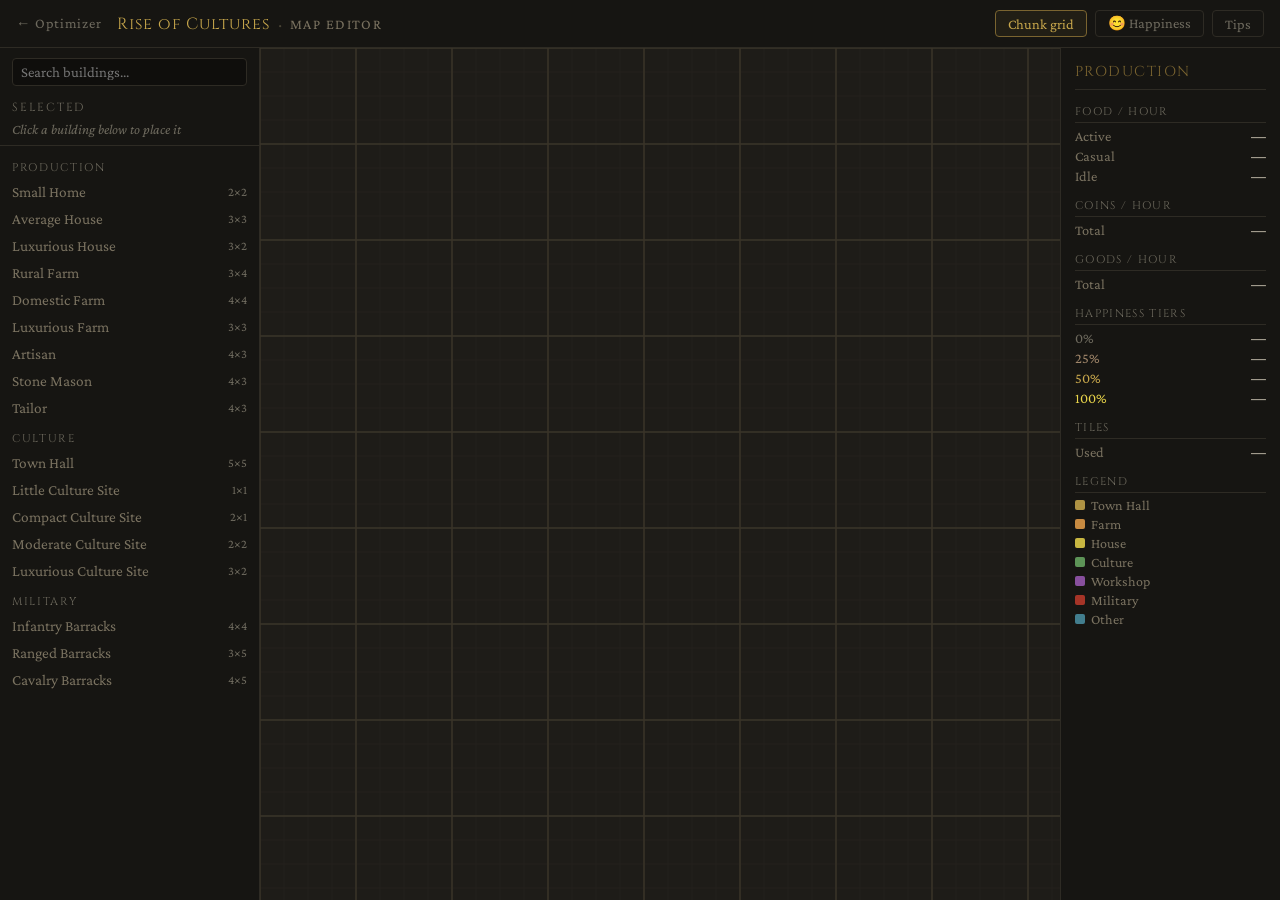
==== editor.html @ 0e454351 "new page - map editor map editor to build your own town and check stats" ====
<!DOCTYPE html>
<html lang="en">
<head>
  <meta charset="UTF-8" />
  <meta name="viewport" content="width=device-width, initial-scale=1.0" />
  <title>Rise of Cultures — Map Editor</title>
  <link rel="preconnect" href="https://fonts.googleapis.com" />
  <link href="https://fonts.googleapis.com/css2?family=Cinzel:wght@400;600&family=Crimson+Pro:ital,wght@0,300;0,400;1,300&display=swap" rel="stylesheet" />
  <link rel="stylesheet" href="editor.css" />
</head>
<body>

  <!-- Top bar -->
  <header class="editor-header">
    <a href="index.html" class="header-back">← Optimizer</a>
    <div class="header-title">
      <span class="header-game">Rise of Cultures</span>
      <span class="header-sep">·</span>
      <span class="header-page">Map Editor</span>
    </div>
    <div class="header-toggles">
      <button class="hdr-toggle" id="toggle-chunks">Chunk grid</button>
      <button class="hdr-toggle" id="toggle-happiness">😊 Happiness</button>
      <button class="hdr-toggle" id="btn-tips">Tips</button>
    </div>
  </header>

  <div class="editor-layout">

    <!-- LEFT: building picker panel -->
    <aside class="editor-sidebar" id="editor-sidebar">
      <div class="sidebar-drag-handle" id="sidebar-handle"></div>

      <div class="sidebar-search">
        <input type="text" id="building-search" placeholder="Search buildings..." />
      </div>

      <div class="sidebar-section">
        <div class="sidebar-label">Selected</div>
        <div class="sidebar-selected-info" id="selected-info">Click a building below to place it</div>
        <div class="selected-building-card" id="selected-card" style="display:none">
          <div class="selected-card-name" id="selected-card-name"></div>
          <div class="selected-card-meta" id="selected-card-meta"></div>
          <div class="selected-card-controls">
            <label class="entry-label">Lv</label>
            <select class="entry-select" id="selected-level"></select>
            <button class="hdr-toggle" id="selected-rotate">↻ Rotate</button>
          </div>
        </div>
      </div>

      <div class="sidebar-groups" id="sidebar-groups">
        <!-- injected by JS -->
      </div>
    </aside>

    <!-- MIDDLE: canvas -->
    <main class="editor-canvas-wrapper">
      <canvas id="editor-canvas"></canvas>
    </main>

    <!-- RIGHT: production stats -->
    <aside class="editor-stats">
      <div class="stats-title">Production</div>

      <div class="stat-block">
        <div class="stat-block-label">Food / hour</div>
        <div class="stat-row">
          <span class="stat-name">Active</span>
          <span class="stat-value" id="e-food-active">—</span>
        </div>
        <div class="stat-row">
          <span class="stat-name">Casual</span>
          <span class="stat-value" id="e-food-casual">—</span>
        </div>
        <div class="stat-row">
          <span class="stat-name">Idle</span>
          <span class="stat-value" id="e-food-idle">—</span>
        </div>
      </div>

      <div class="stat-block">
        <div class="stat-block-label">Coins / hour</div>
        <div class="stat-row">
          <span class="stat-name">Total</span>
          <span class="stat-value" id="e-coins">—</span>
        </div>
      </div>

      <div class="stat-block">
        <div class="stat-block-label">Goods / hour</div>
        <div class="stat-row">
          <span class="stat-name">Total</span>
          <span class="stat-value" id="e-goods">—</span>
        </div>
      </div>

      <div class="stat-block">
        <div class="stat-block-label">Happiness tiers</div>
        <div class="stat-row">
          <span class="stat-name happiness-0">0%</span>
          <span class="stat-value" id="e-h0">—</span>
        </div>
        <div class="stat-row">
          <span class="stat-name happiness-25">25%</span>
          <span class="stat-value" id="e-h25">—</span>
        </div>
        <div class="stat-row">
          <span class="stat-name happiness-50">50%</span>
          <span class="stat-value" id="e-h50">—</span>
        </div>
        <div class="stat-row">
          <span class="stat-name happiness-100">100%</span>
          <span class="stat-value" id="e-h100">—</span>
        </div>
      </div>

      <div class="stat-block">
        <div class="stat-block-label">Tiles</div>
        <div class="stat-row">
          <span class="stat-name">Used</span>
          <span class="stat-value" id="e-tiles-used">—</span>
        </div>
      </div>

      <div class="stat-block">
        <div class="stat-block-label">Legend</div>
        <div class="legend-row"><span class="legend-swatch" style="background:#c9a84c"></span><span>Town Hall</span></div>
        <div class="legend-row"><span class="legend-swatch" style="background:#e8a04a"></span><span>Farm</span></div>
        <div class="legend-row"><span class="legend-swatch" style="background:#e8d44a"></span><span>House</span></div>
        <div class="legend-row"><span class="legend-swatch" style="background:#6aaa64"></span><span>Culture</span></div>
        <div class="legend-row"><span class="legend-swatch" style="background:#9b59b6"></span><span>Workshop</span></div>
        <div class="legend-row"><span class="legend-swatch" style="background:#c0392b"></span><span>Military</span></div>
        <div class="legend-row"><span class="legend-swatch" style="background:#4a90a4"></span><span>Other</span></div>
      </div>

    </aside>

  </div>

  <!-- Tips modal -->
  <div class="modal-backdrop" id="tips-backdrop" style="display:none">
    <div class="modal">
      <div class="modal-header">
        <span class="modal-title">How to use the Map Editor</span>
        <button class="modal-close" id="tips-close">✕</button>
      </div>
      <div class="modal-body">
        <div class="tip-group">
          <div class="tip-group-label">Placing buildings</div>
          <div class="tip-row"><span class="tip-key">Click</span><span>a building in the left panel to select it</span></div>
          <div class="tip-row"><span class="tip-key">Click canvas</span><span>to place the selected building</span></div>
          <div class="tip-row"><span class="tip-key">R</span><span>rotate the selected building before placing</span></div>
          <div class="tip-row"><span class="tip-key">Esc</span><span>deselect the current building</span></div>
        </div>
        <div class="tip-group">
          <div class="tip-group-label">Moving &amp; editing</div>
          <div class="tip-row"><span class="tip-key">Drag</span><span>a placed building to move it</span></div>
          <div class="tip-row"><span class="tip-key">Click</span><span>a placed building (without dragging) to rotate it</span></div>
          <div class="tip-row"><span class="tip-key">Right-click</span><span>a placed building to delete it</span></div>
        </div>
        <div class="tip-group">
          <div class="tip-group-label">Happiness</div>
          <div class="tip-row"><span class="tip-key">Toggle</span><span>Happiness in the header to show culture site ranges and boost %</span></div>
          <div class="tip-row"><span class="tip-key">Hover</span><span>a production building to see its happiness details</span></div>
        </div>
        <div class="tip-group">
          <div class="tip-group-label">Town Hall</div>
          <div class="tip-row"><span class="tip-key">Range &amp; pts</span><span>Set the Town Hall radius and culture points manually after placing</span></div>
        </div>
      </div>
    </div>
  </div>

  <!-- Happiness hover tooltip -->
  <div class="hap-tooltip" id="hap-tooltip" style="display:none"></div>

  <script src="js/editor.js"></script>
</body>
</html>
---- editor.css ----
/* ── Variables (same as optimizer) ────────────────────── */
:root {
  --bg:           #0f0e0c;
  --bg-section:   #161512;
  --bg-chunk:     #1e1c18;
  --border:       #2e2b24;
  --border-lit:   #4a4535;
  --gold:         #c9a84c;
  --gold-dim:     #7a6430;
  --text:         #e8e0cc;
  --text-dim:     #7a7260;
  --text-muted:   #6e6a5e;
  --plus-hover:   #3a9e6a;
  --danger-hover: #b03a3a;
  --radius:       4px;
  --sidebar-w:    260px;
  --stats-w:      220px;
  --header-h:     48px;
}

*, *::before, *::after { box-sizing: border-box; margin: 0; padding: 0; }

html, body {
  height: 100%;
  overflow: hidden;
  background: var(--bg);
  color: var(--text);
  font-family: 'Crimson Pro', Georgia, serif;
  font-size: 18px;
}

/* ── Header ────────────────────────────────────────────── */
.editor-header {
  height: var(--header-h);
  background: var(--bg-section);
  border-bottom: 1px solid var(--border);
  display: flex;
  align-items: center;
  padding: 0 16px;
  gap: 16px;
  flex-shrink: 0;
}

.header-back {
  color: var(--text-muted);
  text-decoration: none;
  font-size: 0.8rem;
  letter-spacing: 0.05em;
  transition: color 0.12s;
  white-space: nowrap;
}

.header-back:hover { color: var(--text-dim); }

.header-title {
  display: flex;
  align-items: center;
  gap: 8px;
  flex: 1;
}

.header-game {
  font-family: 'Cinzel', serif;
  font-size: 0.9rem;
  color: var(--gold);
  letter-spacing: 0.06em;
}

.header-sep { color: var(--border-lit); }

.header-page {
  font-size: 0.8rem;
  color: var(--text-dim);
  letter-spacing: 0.1em;
  text-transform: uppercase;
}

.header-toggles {
  display: flex;
  gap: 8px;
}

.hdr-toggle {
  background: transparent;
  border: 1px solid var(--border);
  border-radius: var(--radius);
  color: var(--text-muted);
  font-family: 'Crimson Pro', serif;
  font-size: 0.8rem;
  padding: 4px 12px;
  cursor: pointer;
  transition: border-color 0.12s, color 0.12s, background 0.12s;
  white-space: nowrap;
}

.hdr-toggle:hover {
  border-color: var(--border-lit);
  color: var(--text-dim);
}

.hdr-toggle.active {
  border-color: var(--gold-dim);
  color: var(--gold);
  background: rgba(201, 168, 76, 0.06);
}

/* ── Three-panel layout ────────────────────────────────── */
.editor-layout {
  display: flex;
  height: calc(100vh - var(--header-h));
  overflow: hidden;
}

/* ── Left sidebar ──────────────────────────────────────── */
.editor-sidebar {
  width: var(--sidebar-w);
  flex-shrink: 0;
  background: var(--bg-section);
  border-right: 1px solid var(--border);
  display: flex;
  flex-direction: column;
  overflow: hidden;
  position: relative;
  transition: width 0.2s;
}

.editor-sidebar.collapsed { width: 0; border-right: none; }

/* Drag handle — for future resizable sidebar */
.sidebar-drag-handle {
  position: absolute;
  right: 0;
  top: 0;
  bottom: 0;
  width: 4px;
  cursor: col-resize;
  z-index: 10;
}

.sidebar-drag-handle:hover { background: var(--border-lit); }

.sidebar-search {
  padding: 10px 12px 6px;
  flex-shrink: 0;
}

.sidebar-search input {
  width: 100%;
  background: var(--bg);
  border: 1px solid var(--border);
  border-radius: var(--radius);
  color: var(--text);
  font-family: 'Crimson Pro', serif;
  font-size: 0.82rem;
  padding: 5px 8px;
}

.sidebar-search input:focus {
  outline: none;
  border-color: var(--gold-dim);
}

.sidebar-section {
  padding: 8px 12px;
  border-bottom: 1px solid var(--border);
  flex-shrink: 0;
}

.sidebar-label {
  font-family: 'Cinzel', serif;
  font-size: 0.65rem;
  letter-spacing: 0.15em;
  text-transform: uppercase;
  color: var(--text-muted);
  margin-bottom: 6px;
}

.sidebar-selected-info {
  font-size: 0.78rem;
  color: var(--text-muted);
  font-style: italic;
}

.selected-building-card {
  display: flex;
  flex-direction: column;
  gap: 6px;
}

.selected-card-name {
  font-size: 0.9rem;
  color: var(--text);
}

.selected-card-meta {
  font-size: 0.72rem;
  color: var(--text-muted);
}

.selected-card-controls {
  display: flex;
  align-items: center;
  gap: 6px;
  flex-wrap: wrap;
}

.entry-label {
  font-size: 0.72rem;
  color: var(--text-muted);
}

.entry-select {
  background: var(--bg-chunk);
  border: 1px solid var(--border);
  border-radius: var(--radius);
  color: var(--text);
  font-family: 'Crimson Pro', serif;
  font-size: 0.82rem;
  padding: 3px 6px;
  width: 52px;
  text-align: center;
  cursor: pointer;
}

.entry-select:focus { outline: none; border-color: var(--gold-dim); }

/* ── Sidebar building groups ───────────────────────────── */
.sidebar-groups {
  flex: 1;
  overflow-y: auto;
  padding: 8px 0 16px;
}

.sidebar-groups::-webkit-scrollbar { width: 4px; }
.sidebar-groups::-webkit-scrollbar-track { background: transparent; }
.sidebar-groups::-webkit-scrollbar-thumb { background: var(--border); border-radius: 2px; }

.sb-group { margin-bottom: 4px; }

.sb-group-label {
  font-family: 'Cinzel', serif;
  font-size: 0.62rem;
  letter-spacing: 0.15em;
  text-transform: uppercase;
  color: var(--text-muted);
  padding: 6px 12px 3px;
}

.sb-btn {
  display: flex;
  align-items: center;
  justify-content: space-between;
  width: 100%;
  background: transparent;
  border: none;
  border-radius: 0;
  color: var(--text-dim);
  font-family: 'Crimson Pro', serif;
  font-size: 0.85rem;
  padding: 5px 12px;
  cursor: pointer;
  text-align: left;
  gap: 6px;
  transition: background 0.1s, color 0.1s;
}

.sb-btn:hover {
  background: var(--bg-chunk);
  color: var(--text);
}

.sb-btn.selected {
  background: rgba(201, 168, 76, 0.08);
  color: var(--gold);
}

.sb-btn-size {
  font-size: 0.7rem;
  color: var(--text-muted);
  white-space: nowrap;
  flex-shrink: 0;
}

/* ── Canvas area ───────────────────────────────────────── */
.editor-canvas-wrapper {
  flex: 1;
  overflow: auto;
  background: var(--bg);
  position: relative;
  cursor: crosshair;
}

#editor-canvas {
  display: block;
  image-rendering: pixelated;
}

/* ── Right stats panel ─────────────────────────────────── */
.editor-stats {
  width: var(--stats-w);
  flex-shrink: 0;
  background: var(--bg-section);
  border-left: 1px solid var(--border);
  overflow-y: auto;
  padding: 14px 14px 24px;
  display: flex;
  flex-direction: column;
  gap: 14px;
}

.editor-stats::-webkit-scrollbar { width: 4px; }
.editor-stats::-webkit-scrollbar-thumb { background: var(--border); border-radius: 2px; }

.stats-title {
  font-family: 'Cinzel', serif;
  font-size: 0.8rem;
  letter-spacing: 0.1em;
  color: var(--gold-dim);
  text-transform: uppercase;
  padding-bottom: 8px;
  border-bottom: 1px solid var(--border);
}

.stat-block {
  display: flex;
  flex-direction: column;
  gap: 3px;
}

.stat-block-label {
  font-family: 'Cinzel', serif;
  font-size: 0.62rem;
  letter-spacing: 0.12em;
  text-transform: uppercase;
  color: var(--text-muted);
  padding-bottom: 3px;
  border-bottom: 1px solid var(--border);
  margin-bottom: 1px;
}

.stat-row {
  display: flex;
  justify-content: space-between;
  align-items: baseline;
  gap: 6px;
}

.stat-name { font-size: 0.8rem; color: var(--text-dim); }
.stat-value { font-size: 0.85rem; color: var(--text); font-variant-numeric: tabular-nums; }

.happiness-0   { color: var(--text-muted); }
.happiness-25  { color: #a0866a; }
.happiness-50  { color: #c9a84c; }
.happiness-100 { color: #e8d44a; }

.legend-row {
  display: flex;
  align-items: center;
  gap: 6px;
  font-size: 0.78rem;
  color: var(--text-dim);
}

.legend-swatch {
  width: 10px;
  height: 10px;
  border-radius: 2px;
  flex-shrink: 0;
  opacity: 0.85;
}

/* ── Tips modal ────────────────────────────────────────── */
.modal-backdrop {
  position: fixed;
  inset: 0;
  background: rgba(0,0,0,0.6);
  z-index: 100;
  display: flex;
  align-items: center;
  justify-content: center;
}

.modal {
  background: var(--bg-section);
  border: 1px solid var(--border-lit);
  border-radius: 6px;
  width: 420px;
  max-width: 90vw;
  max-height: 80vh;
  display: flex;
  flex-direction: column;
  overflow: hidden;
}

.modal-header {
  display: flex;
  align-items: center;
  justify-content: space-between;
  padding: 14px 18px;
  border-bottom: 1px solid var(--border);
}

.modal-title {
  font-family: 'Cinzel', serif;
  font-size: 0.85rem;
  letter-spacing: 0.08em;
  color: var(--gold);
}

.modal-close {
  background: transparent;
  border: none;
  color: var(--text-muted);
  font-size: 0.85rem;
  cursor: pointer;
  padding: 2px 6px;
  transition: color 0.12s;
}

.modal-close:hover { color: var(--text); }

.modal-body {
  overflow-y: auto;
  padding: 16px 18px 20px;
  display: flex;
  flex-direction: column;
  gap: 16px;
}

.tip-group {
  display: flex;
  flex-direction: column;
  gap: 6px;
}

.tip-group-label {
  font-family: 'Cinzel', serif;
  font-size: 0.65rem;
  letter-spacing: 0.15em;
  text-transform: uppercase;
  color: var(--text-muted);
  padding-bottom: 4px;
  border-bottom: 1px solid var(--border);
}

.tip-row {
  display: flex;
  align-items: baseline;
  gap: 10px;
  font-size: 0.82rem;
  color: var(--text-dim);
}

.tip-key {
  background: var(--bg-chunk);
  border: 1px solid var(--border-lit);
  border-radius: 3px;
  color: var(--gold-dim);
  font-family: 'Cinzel', serif;
  font-size: 0.65rem;
  letter-spacing: 0.05em;
  padding: 1px 6px;
  white-space: nowrap;
  flex-shrink: 0;
  min-width: 70px;
  text-align: center;
}

/* ── Happiness hover tooltip ───────────────────────────── */
.hap-tooltip {
  position: fixed;
  background: var(--bg-section);
  border: 1px solid var(--border-lit);
  border-radius: 4px;
  padding: 8px 12px;
  font-size: 0.78rem;
  color: var(--text);
  pointer-events: none;
  z-index: 50;
  max-width: 200px;
  line-height: 1.6;
  box-shadow: 0 4px 16px rgba(0,0,0,0.4);
}
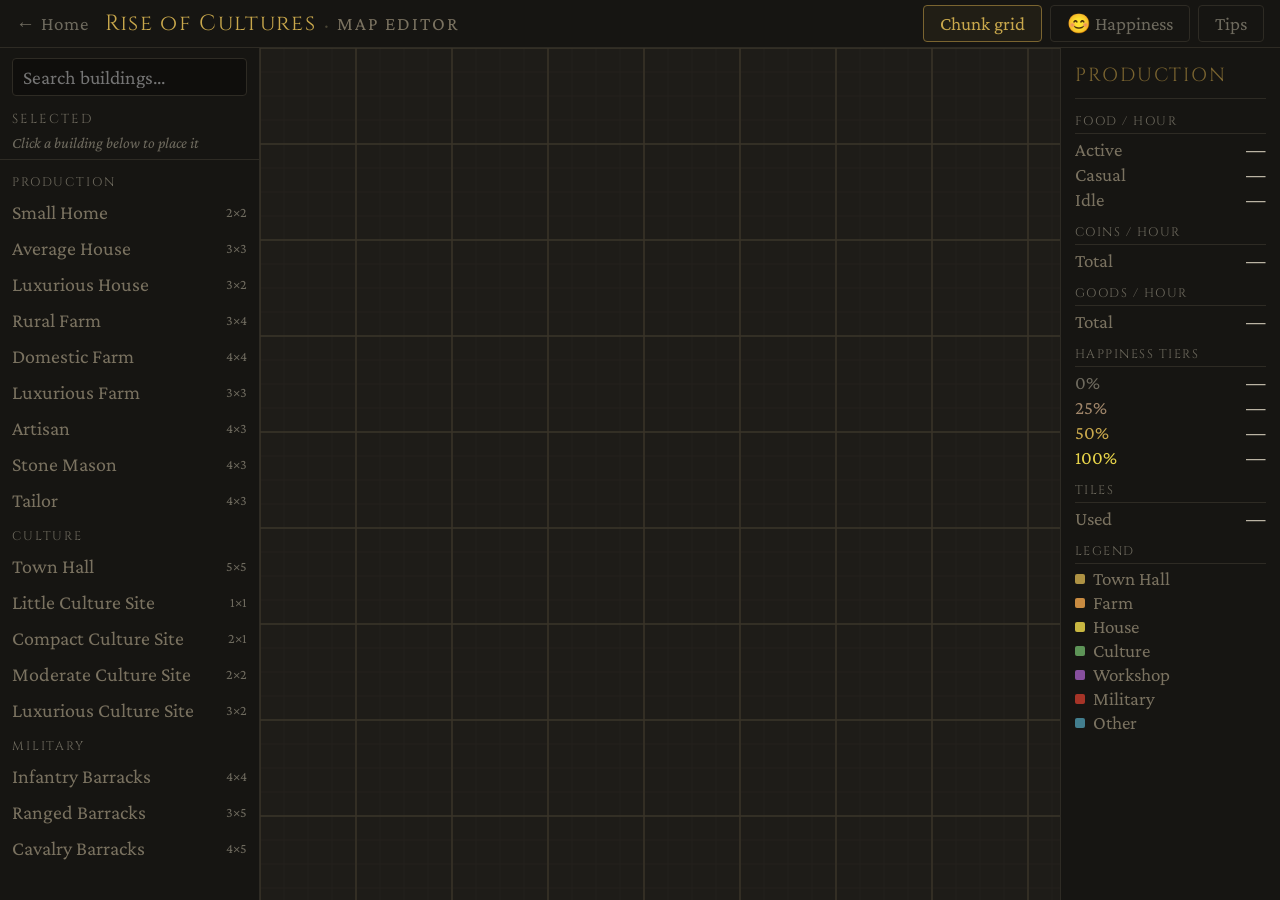
==== commit b949a272: "tweaks and main page added" ====
--- a/editor.html
+++ b/editor.html
@@ -12,7 +12,7 @@
 
   <!-- Top bar -->
   <header class="editor-header">
-    <a href="index.html" class="header-back">← Optimizer</a>
+    <a href="index.html" class="header-back">← Home</a>
     <div class="header-title">
       <span class="header-game">Rise of Cultures</span>
       <span class="header-sep">·</span>
--- a/editor.css
+++ b/editor.css
@@ -26,7 +26,7 @@
   background: var(--bg);
   color: var(--text);
   font-family: 'Crimson Pro', Georgia, serif;
-  font-size: 18px;
+  font-size: 20px;
 }
 
 /* ── Header ────────────────────────────────────────────── */
@@ -44,7 +44,7 @@
 .header-back {
   color: var(--text-muted);
   text-decoration: none;
-  font-size: 0.8rem;
+  font-size: 0.95rem;
   letter-spacing: 0.05em;
   transition: color 0.12s;
   white-space: nowrap;
@@ -61,7 +61,7 @@
 
 .header-game {
   font-family: 'Cinzel', serif;
-  font-size: 0.9rem;
+  font-size: 1.1rem;
   color: var(--gold);
   letter-spacing: 0.06em;
 }
@@ -69,7 +69,7 @@
 .header-sep { color: var(--border-lit); }
 
 .header-page {
-  font-size: 0.8rem;
+  font-size: 0.95rem;
   color: var(--text-dim);
   letter-spacing: 0.1em;
   text-transform: uppercase;
@@ -86,8 +86,8 @@
   border-radius: var(--radius);
   color: var(--text-muted);
   font-family: 'Crimson Pro', serif;
-  font-size: 0.8rem;
-  padding: 4px 12px;
+  font-size: 0.95rem;
+  padding: 6px 16px;
   cursor: pointer;
   transition: border-color 0.12s, color 0.12s, background 0.12s;
   white-space: nowrap;
@@ -151,8 +151,8 @@
   border-radius: var(--radius);
   color: var(--text);
   font-family: 'Crimson Pro', serif;
-  font-size: 0.82rem;
-  padding: 5px 8px;
+  font-size: 0.98rem;
+  padding: 7px 10px;
 }
 
 .sidebar-search input:focus {
@@ -188,7 +188,7 @@
 }
 
 .selected-card-name {
-  font-size: 0.9rem;
+  font-size: 1.1rem;
   color: var(--text);
 }
 
@@ -256,8 +256,8 @@
   border-radius: 0;
   color: var(--text-dim);
   font-family: 'Crimson Pro', serif;
-  font-size: 0.85rem;
-  padding: 5px 12px;
+  font-size: 1rem;
+  padding: 7px 12px;
   cursor: pointer;
   text-align: left;
   gap: 6px;
@@ -313,11 +313,11 @@
 
 .stats-title {
   font-family: 'Cinzel', serif;
-  font-size: 0.8rem;
+  font-size: 0.95rem;
   letter-spacing: 0.1em;
   color: var(--gold-dim);
   text-transform: uppercase;
-  padding-bottom: 8px;
+  padding-bottom: 10px;
   border-bottom: 1px solid var(--border);
 }
 
@@ -345,8 +345,8 @@
   gap: 6px;
 }
 
-.stat-name { font-size: 0.8rem; color: var(--text-dim); }
-.stat-value { font-size: 0.85rem; color: var(--text); font-variant-numeric: tabular-nums; }
+.stat-name { font-size: 0.95rem; color: var(--text-dim); }
+.stat-value { font-size: 1rem; color: var(--text); font-variant-numeric: tabular-nums; }
 
 .happiness-0   { color: var(--text-muted); }
 .happiness-25  { color: #a0866a; }
@@ -356,8 +356,8 @@
 .legend-row {
   display: flex;
   align-items: center;
-  gap: 6px;
-  font-size: 0.78rem;
+  gap: 8px;
+  font-size: 0.95rem;
   color: var(--text-dim);
 }
 
@@ -384,7 +384,7 @@
   background: var(--bg-section);
   border: 1px solid var(--border-lit);
   border-radius: 6px;
-  width: 420px;
+  width: 520px;
   max-width: 90vw;
   max-height: 80vh;
   display: flex;
@@ -446,8 +446,8 @@
 .tip-row {
   display: flex;
   align-items: baseline;
-  gap: 10px;
-  font-size: 0.82rem;
+  gap: 12px;
+  font-size: 1rem;
   color: var(--text-dim);
 }
 
@@ -472,12 +472,12 @@
   background: var(--bg-section);
   border: 1px solid var(--border-lit);
   border-radius: 4px;
-  padding: 8px 12px;
-  font-size: 0.78rem;
+  padding: 10px 14px;
+  font-size: 0.95rem;
   color: var(--text);
   pointer-events: none;
   z-index: 50;
-  max-width: 200px;
+  max-width: 240px;
   line-height: 1.6;
   box-shadow: 0 4px 16px rgba(0,0,0,0.4);
 }
